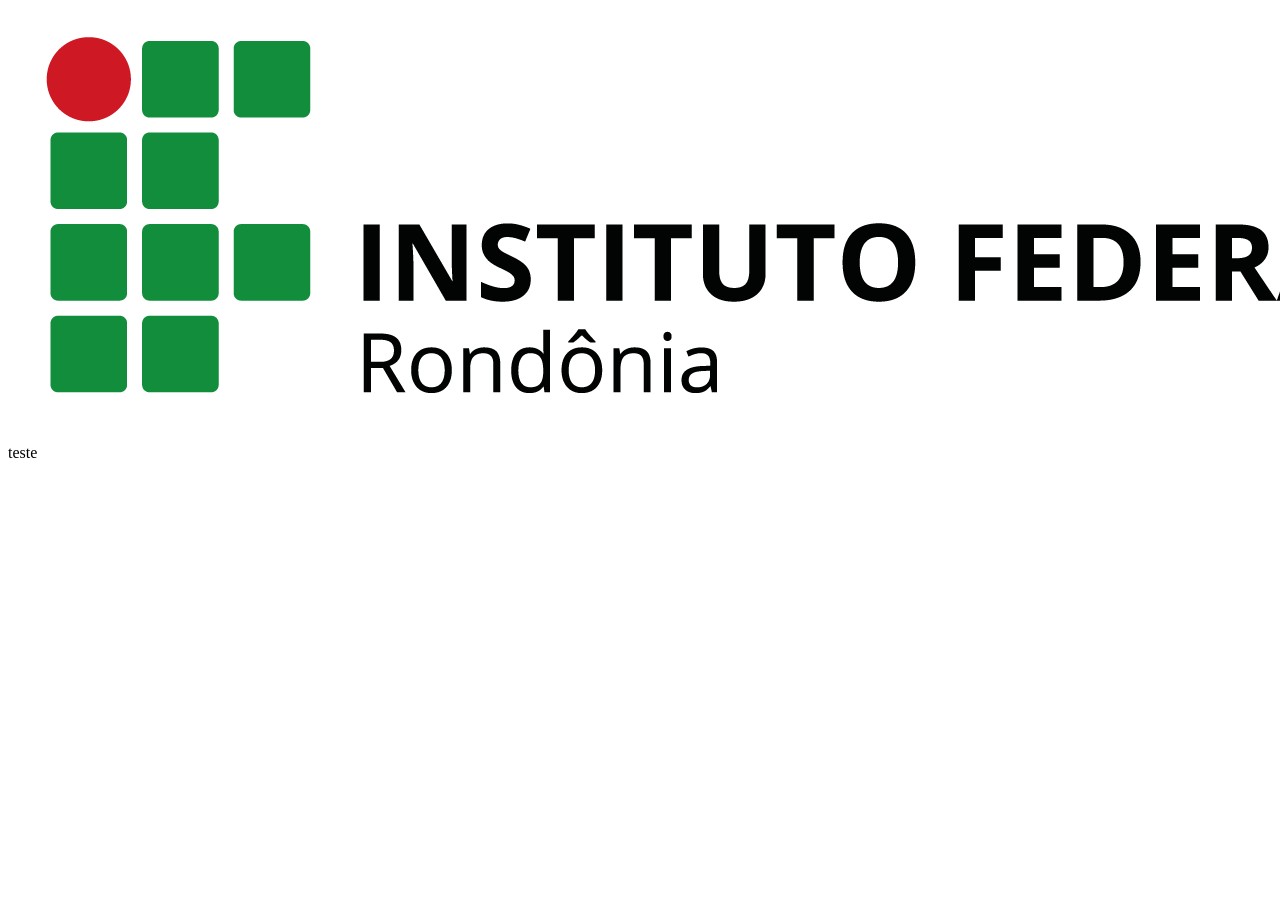
==== templates/index.html @ 1547e9cd "Criação da estrutura Flask principal e roteamento inicial." ====
<!DOCTYPE html>
<html lang="pt-br">
<head>
    <meta charset="UTF-8">
    <meta name="viewport" content="width=device-width, initial-scale=1.0">
    <link rel="stylesheet" href="{{ url_for('static', filename='style.css') }}">
    <link rel="shortcut icon" href="/static/imgs/suap.ifma.edu.br.ico">
    <title> - Suap: Sistema Unificado de Administração Pública</title>
</head>
<body>
    <img src="/static/imgs/logo-IFRO-(horizontal).png" alt="">
    <p>teste</p>
</body>
</html>
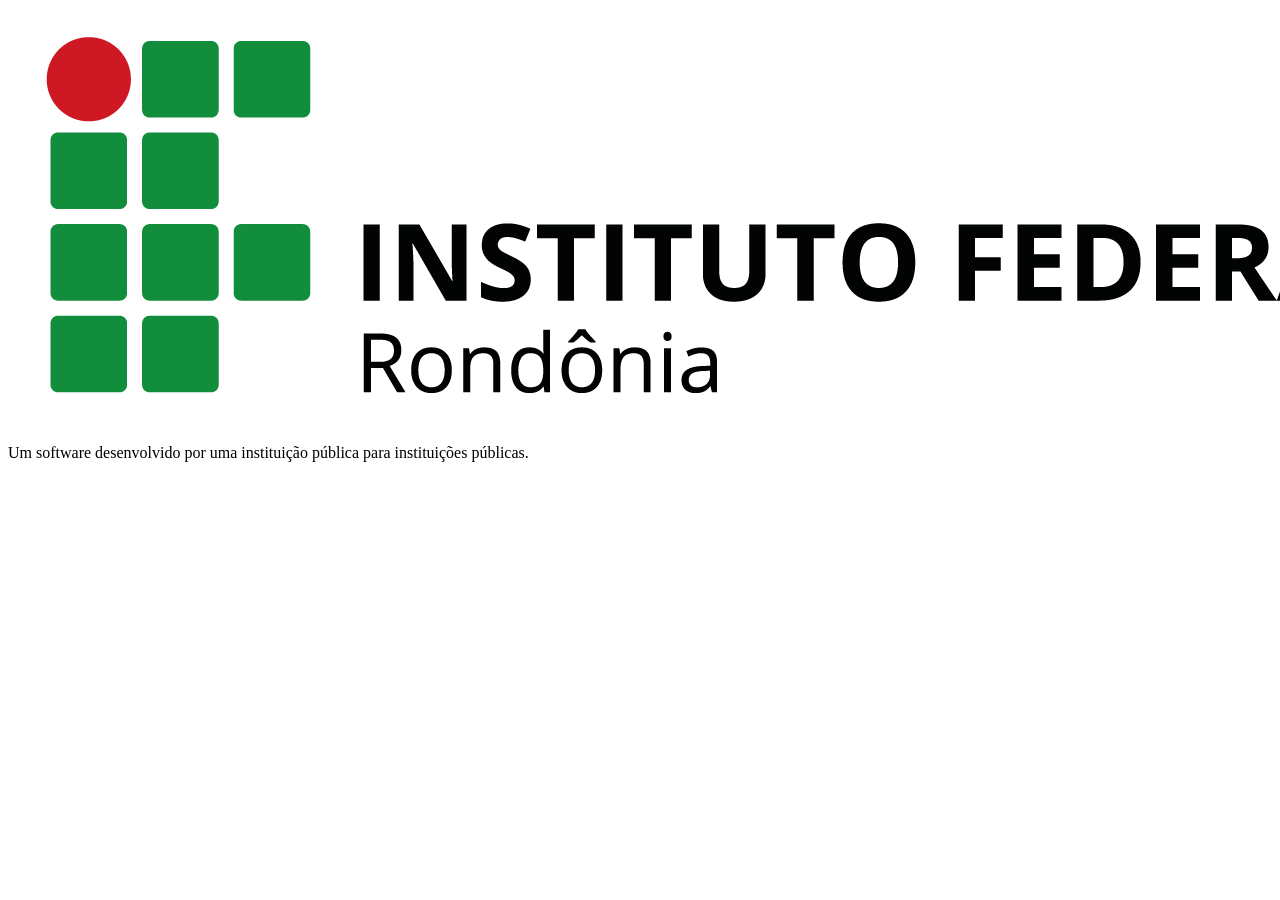
==== commit 4bacc585: "Estilização" ====
--- a/templates/index.html
+++ b/templates/index.html
@@ -9,6 +9,6 @@
 </head>
 <body>
     <img src="/static/imgs/logo-IFRO-(horizontal).png" alt="">
-    <p>teste</p>
+    <p>Um software desenvolvido por uma instituição pública para instituições públicas.</p>
 </body>
 </html>
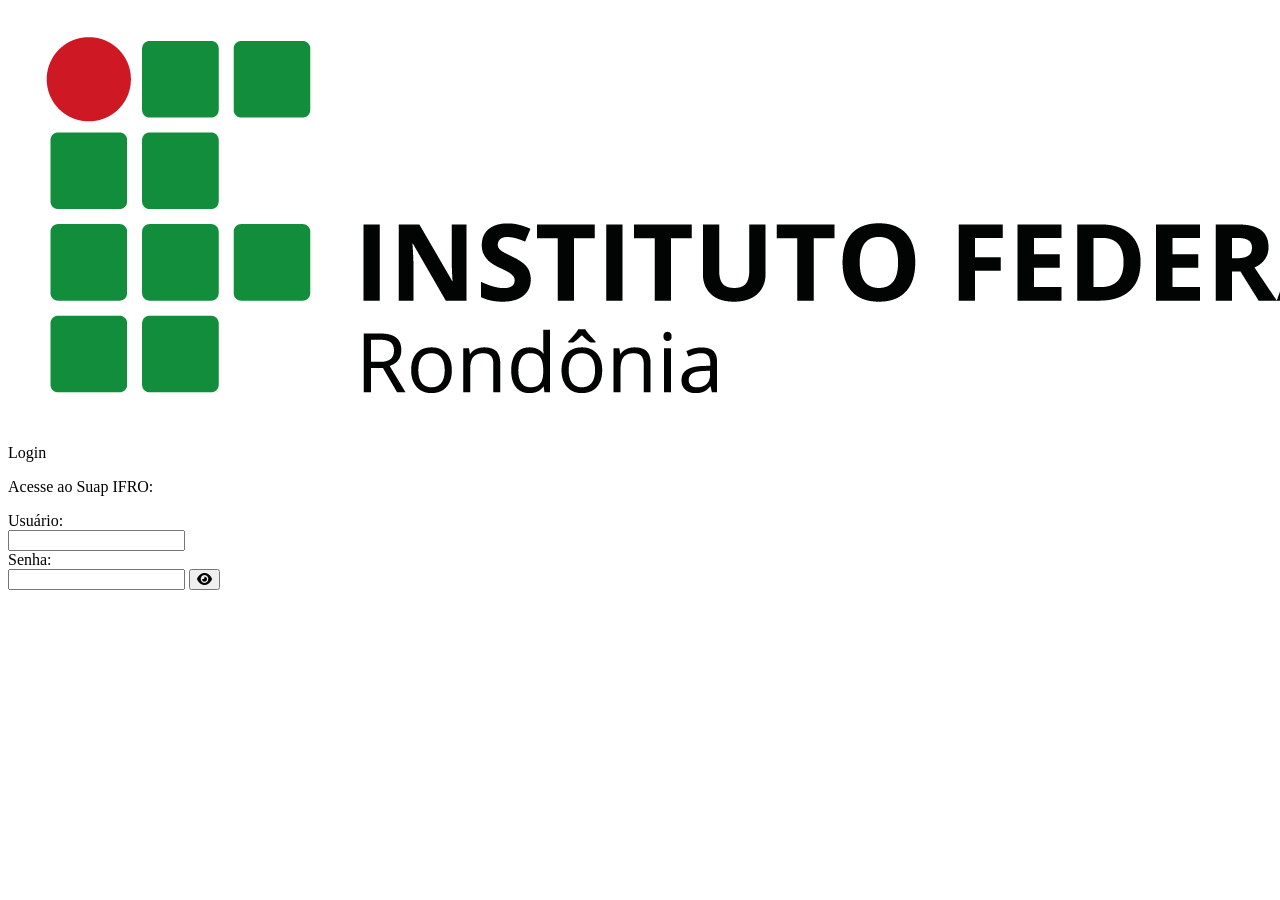
==== commit ca21b3b1: "Mais edições" ====
--- a/templates/index.html
+++ b/templates/index.html
@@ -1,14 +1,54 @@
 <!DOCTYPE html>
 <html lang="pt-br">
+
 <head>
     <meta charset="UTF-8">
     <meta name="viewport" content="width=device-width, initial-scale=1.0">
     <link rel="stylesheet" href="{{ url_for('static', filename='style.css') }}">
     <link rel="shortcut icon" href="/static/imgs/suap.ifma.edu.br.ico">
+    <link rel="preconnect" href="https://fonts.googleapis.com">
+    <link rel="preconnect" href="https://fonts.gstatic.com" crossorigin>
+    <link
+        href="https://fonts.googleapis.com/css2?family=Lato:ital,wght@0,100;0,300;0,400;0,700;0,900;1,100;1,300;1,400;1,700;1,900&display=swap"
+        rel="stylesheet">
+    <link rel="stylesheet" href="https://cdnjs.cloudflare.com/ajax/libs/font-awesome/6.5.2/css/all.min.css">
     <title> - Suap: Sistema Unificado de Administração Pública</title>
 </head>
+<script>
+function mostrarSenha() {
+    const senha = document.getElementById("senha");
+    const icone = document.getElementById("icone-senha");
+
+    if (senha.type === "password") {
+        senha.type = "text";
+
+        icone.classList.remove("fa-eye");
+        icone.classList.add("fa-eye-slash");
+
+    } else {
+        senha.type = "password";
+
+        icone.classList.remove("fa-eye-slash");
+        icone.classList.add("fa-eye");
+    }
+}
+</script>
+
 <body>
-    <img src="/static/imgs/logo-IFRO-(horizontal).png" alt="">
-    <p>Um software desenvolvido por uma instituição pública para instituições públicas.</p>
+    <a href="https://suap.ifro.edu.br/"><img src="/static/imgs/logo-IFRO-(horizontal).png" alt=""></a>
+    <div class="content">
+        <p class="title">Login</p>
+        <p>Acesse ao Suap IFRO:</p>
+        <form action="" method="post">
+            <label for="usuario">Usuário:</label><br>
+            <input type="text" name="usuario" id="matricula"><br>
+            <label for="senha">Senha:</label><br>
+            <input type="password" name="senha" id="senha">
+            <button type="button" onclick="mostrarSenha()" class="btn-senha">
+                <i class="fa-solid fa-eye" id="icone-senha"></i>
+            </button>
+        </form>
+    </div>
 </body>
+
 </html>
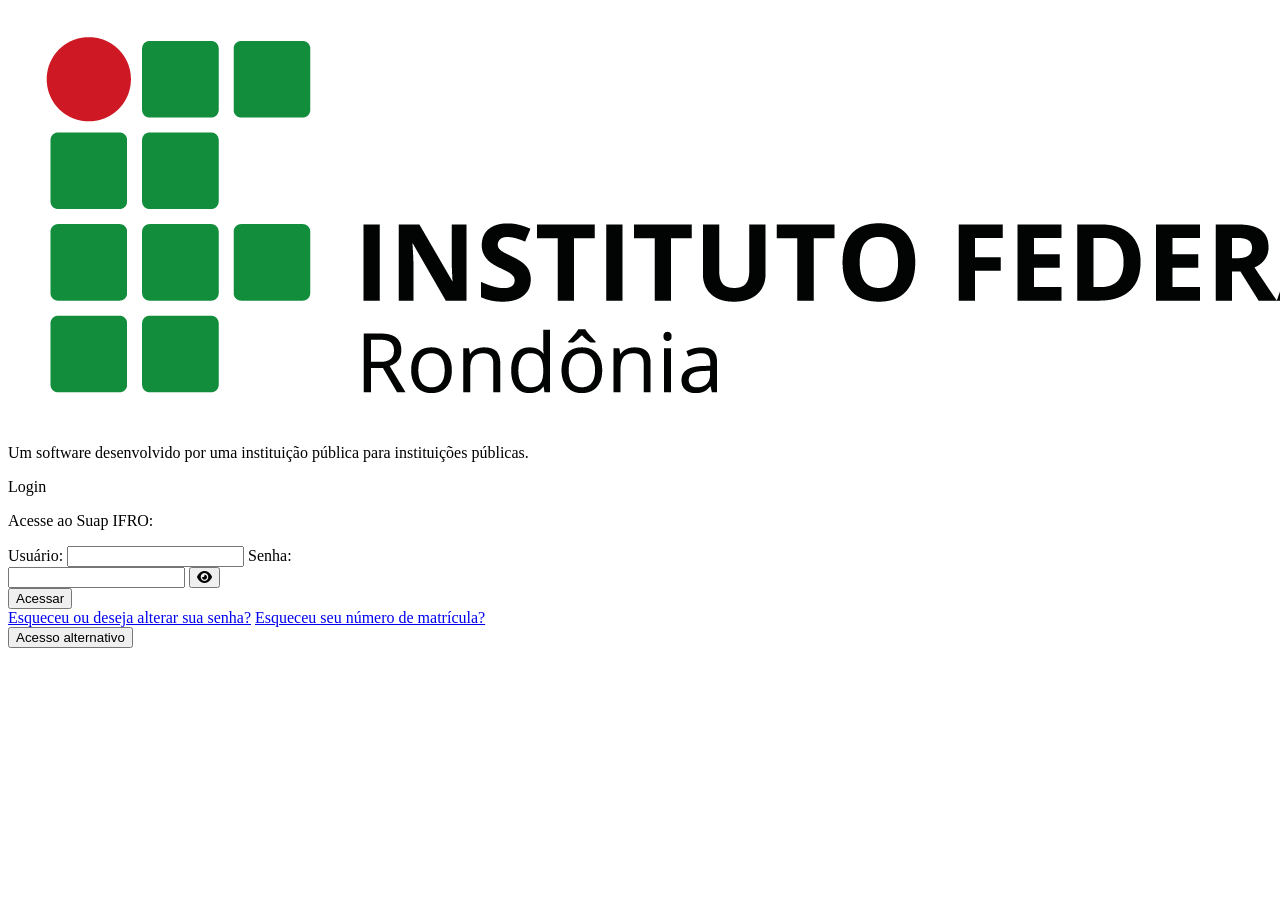
==== commit bd102d55: "ediçoes" ====
--- a/templates/index.html
+++ b/templates/index.html
@@ -15,40 +15,80 @@
     <title> - Suap: Sistema Unificado de Administração Pública</title>
 </head>
 <script>
-function mostrarSenha() {
-    const senha = document.getElementById("senha");
-    const icone = document.getElementById("icone-senha");
+    function mostrarSenha() {
+        const senha = document.getElementById("senha");
+        const icone = document.getElementById("icone-senha");
 
-    if (senha.type === "password") {
-        senha.type = "text";
+        if (senha.type === "password") {
+            senha.type = "text";
 
-        icone.classList.remove("fa-eye");
-        icone.classList.add("fa-eye-slash");
+            icone.classList.remove("fa-eye");
+            icone.classList.add("fa-eye-slash");
 
-    } else {
-        senha.type = "password";
+        } else {
+            senha.type = "password";
 
-        icone.classList.remove("fa-eye-slash");
-        icone.classList.add("fa-eye");
+            icone.classList.remove("fa-eye-slash");
+            icone.classList.add("fa-eye");
+        }
     }
-}
 </script>
 
 <body>
-    <a href="https://suap.ifro.edu.br/"><img src="/static/imgs/logo-IFRO-(horizontal).png" alt=""></a>
-    <div class="content">
-        <p class="title">Login</p>
-        <p>Acesse ao Suap IFRO:</p>
-        <form action="" method="post">
-            <label for="usuario">Usuário:</label><br>
-            <input type="text" name="usuario" id="matricula"><br>
-            <label for="senha">Senha:</label><br>
-            <input type="password" name="senha" id="senha">
-            <button type="button" onclick="mostrarSenha()" class="btn-senha">
-                <i class="fa-solid fa-eye" id="icone-senha"></i>
-            </button>
-        </form>
-    </div>
+
+    <main class="pagina-login">
+
+        <section class="lado-esquerdo">
+
+            <img class="logo-ifro" src="/static/imgs/logo-IFRO-(horizontal).png" alt="Instituto Federal de Rondônia">
+
+            <p class="descricao">
+                Um software desenvolvido por uma instituição pública para instituições públicas.
+            </p>
+
+        </section>
+
+        <section class="content">
+
+            <p class="title">Login</p>
+            <p>Acesse ao Suap IFRO:</p>
+
+            <form action="" method="post">
+
+                <label for="usuario">Usuário:</label>
+                <input type="text" name="usuario" id="usuario">
+
+                <label for="senha">Senha:</label>
+
+                <div class="campo-senha">
+                    <input type="password" name="senha" id="senha">
+
+                    <button type="button" onclick="mostrarSenha()" class="btn-senha">
+                        <i class="fa-solid fa-eye" id="icone-senha"></i>
+                    </button>
+                </div>
+
+                <button type="submit" class="btn-acessar">
+                    Acessar
+                </button>
+
+                <div class="links-login">
+                    <a href="#">Esqueceu ou deseja alterar sua senha?</a>
+                    <a href="#">Esqueceu seu número de matrícula?</a>
+                </div>
+
+                <div class="divisor"></div>
+
+                <button type="button" class="btn-alternativo">
+                    Acesso alternativo
+                </button>
+
+            </form>
+
+        </section>
+
+    </main>
+
 </body>
 
 </html>
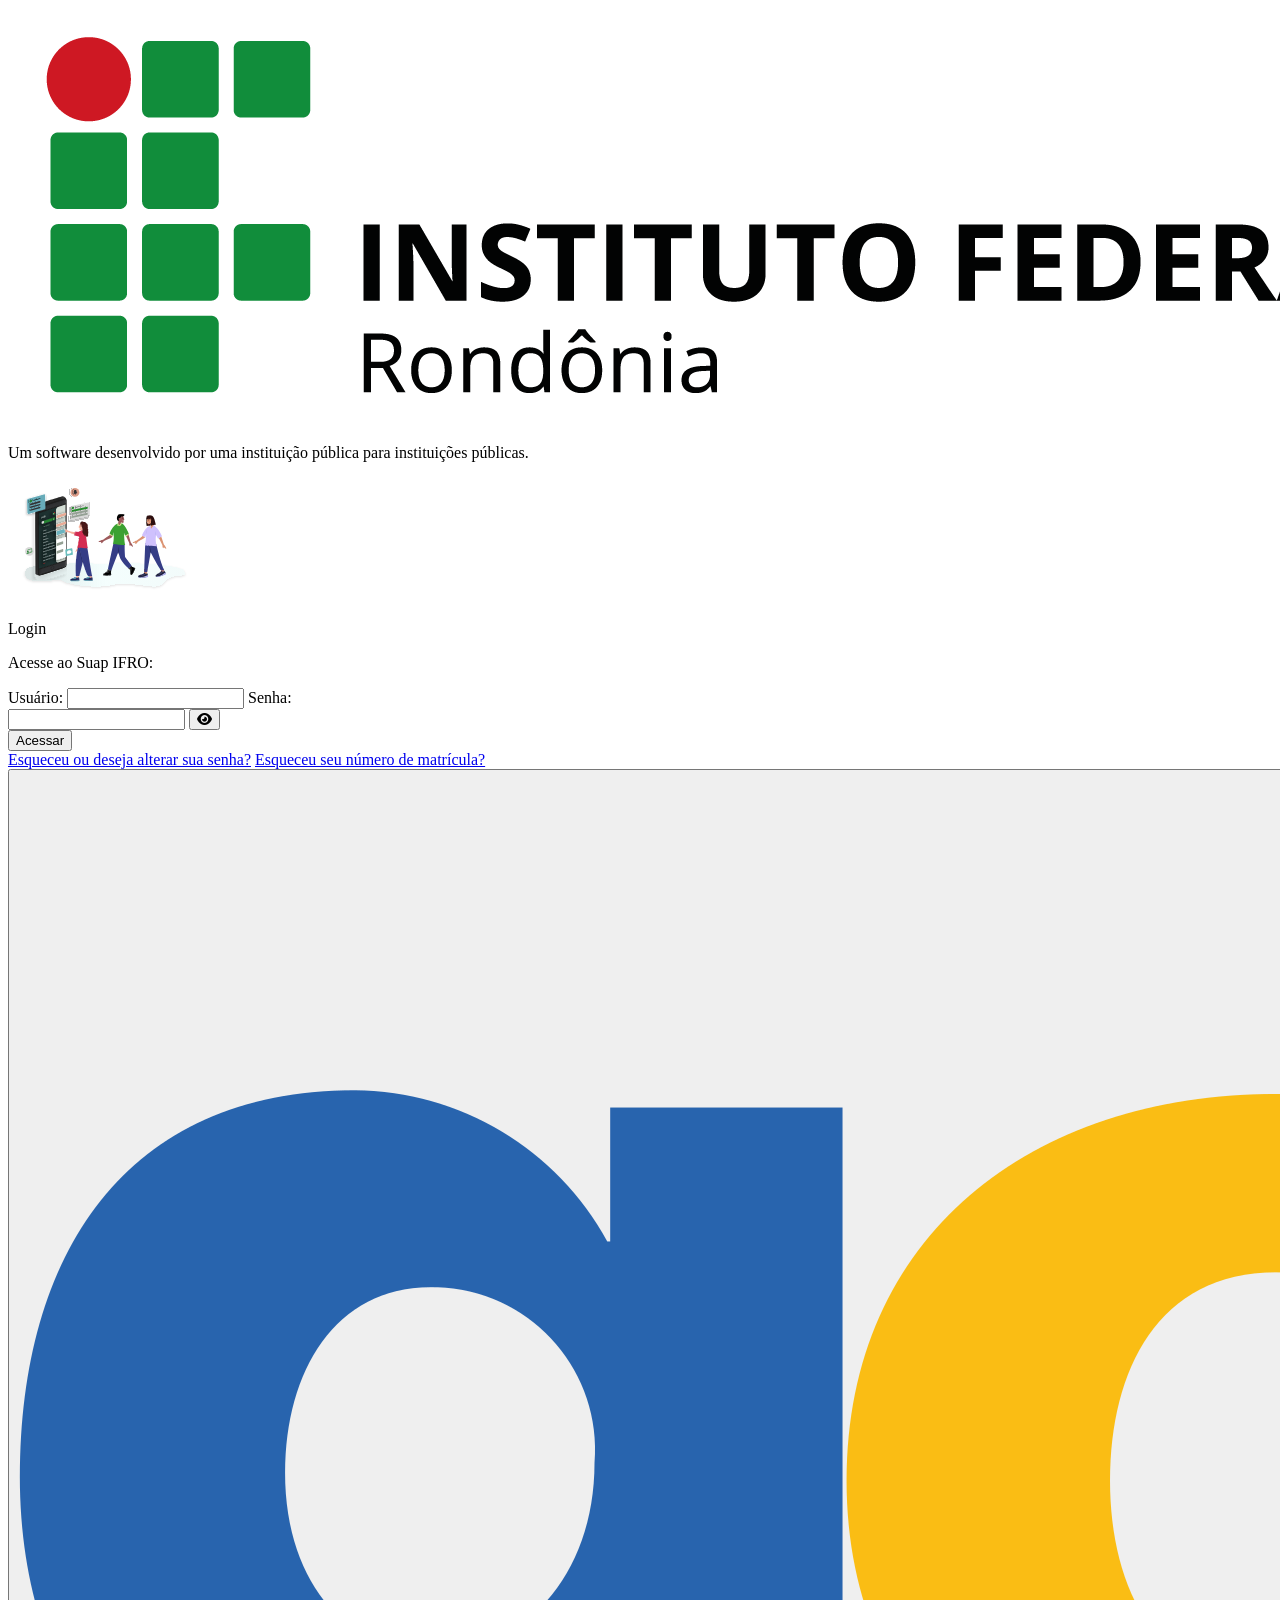
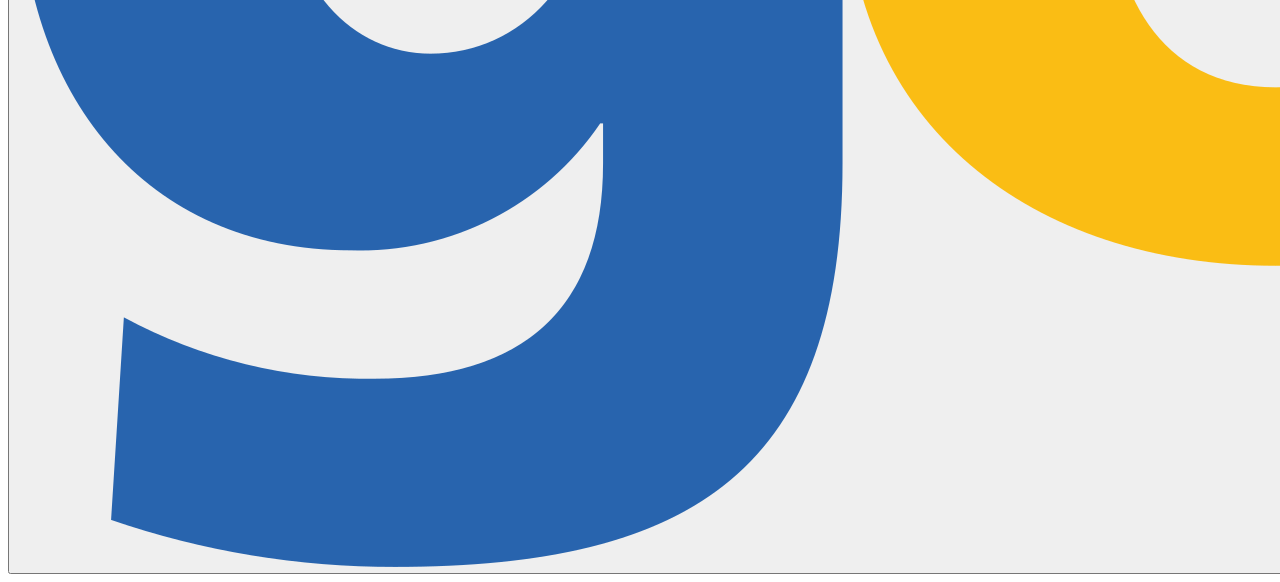
==== commit 48c0f306: "gajhb\gvjk" ====
--- a/templates/index.html
+++ b/templates/index.html
@@ -45,6 +45,11 @@
             <p class="descricao">
                 Um software desenvolvido por uma instituição pública para instituições públicas.
             </p>
+            <img
+                src="/static/imgs/logo-login.svg"
+                alt="Ilustração"
+                class="ilustracao"
+            >
 
         </section>
 
@@ -80,7 +85,11 @@
                 <div class="divisor"></div>
 
                 <button type="button" class="btn-alternativo">
-                    Acesso alternativo
+                    Entrar com <img
+                src="/static/imgs/Gov.br_logo.svg.webp"
+                alt="Ilustração"
+                class="ilustracao"
+            >
                 </button>
 
             </form>
